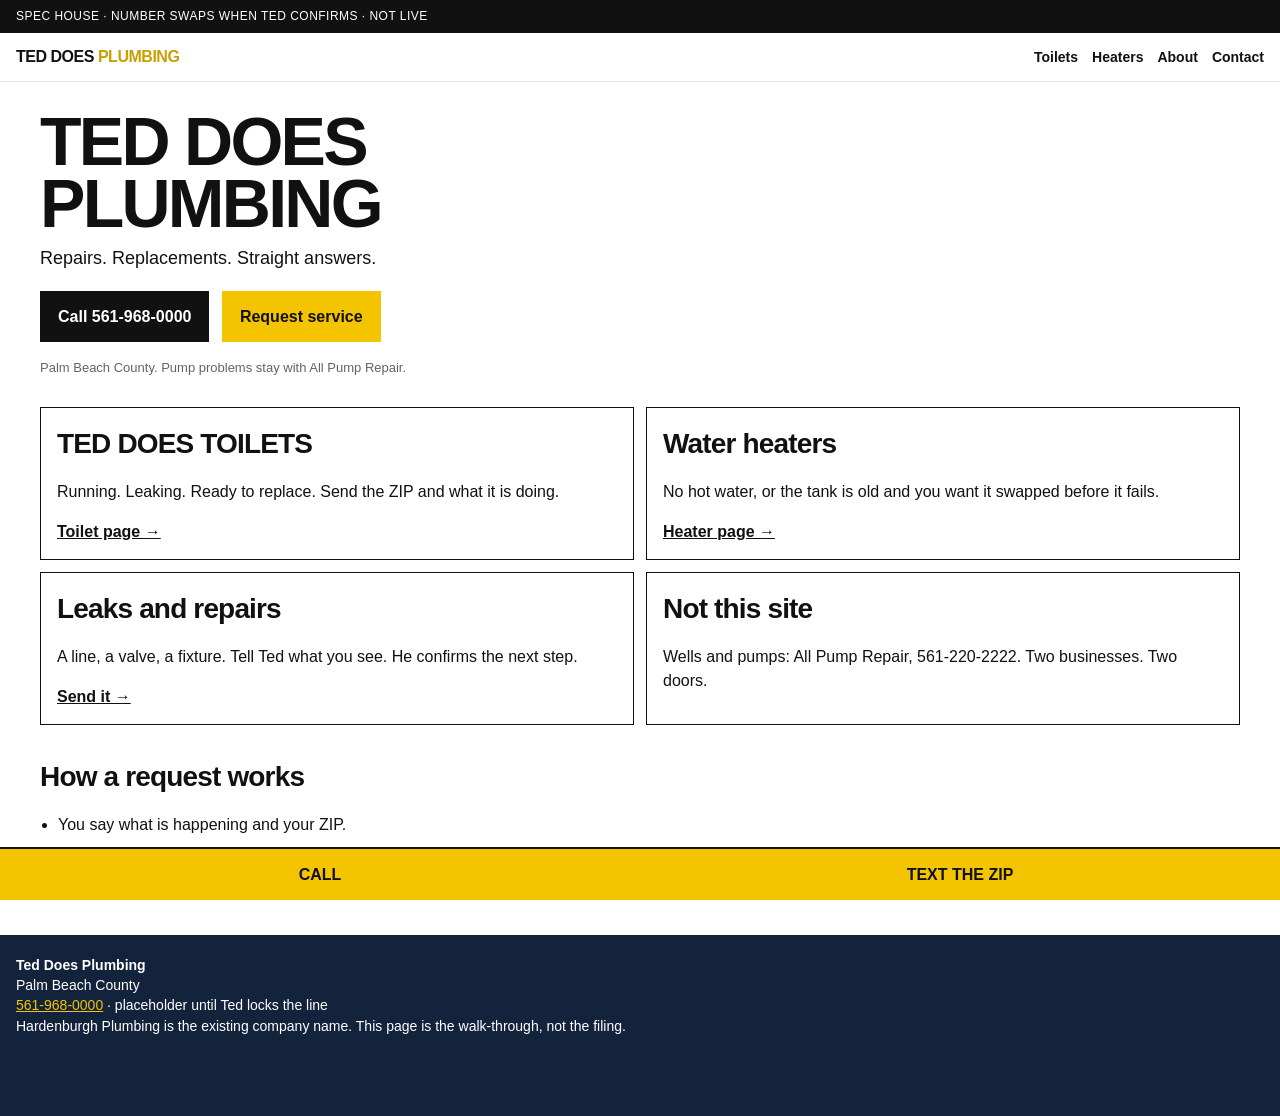
==== index.html @ 168a4441 "Add files via upload" ====
<!DOCTYPE html>
<html lang="en">
<head>
  <meta charset="utf-8">
  <meta name="viewport" content="width=device-width, initial-scale=1">
  <title>Ted Does Plumbing | Palm Beach County</title>
  <meta name="description" content="Plumbing repairs and replacements in Palm Beach County. Toilets, water heaters, leaks. Call Ted.">
  <link rel="stylesheet" href="styles.css">
</head>
<body>
  <div class="flag">SPEC HOUSE · NUMBER SWAPS WHEN TED CONFIRMS · NOT LIVE</div>
  <header class="bar">
    <a class="brand" href="index.html">TED DOES <span>PLUMBING</span></a>
    <nav>
      <a href="toilets.html">Toilets</a>
      <a href="water-heaters.html">Heaters</a>
      <a href="about.html">About</a>
      <a href="contact.html">Contact</a>
    </nav>
  </header>
  <main class="hero">
    <h1>TED DOES<br>PLUMBING</h1>
    <p class="sub">Repairs. Replacements. Straight answers.</p>
    <a class="cta" href="tel:5619680000">Call 561-968-0000</a>
    <a class="cta alt" href="contact.html">Request service</a>
    <p class="note">Palm Beach County. Pump problems stay with All Pump Repair.</p>
  </main>
  <div class="grid two">
    <article class="card">
      <h2>TED DOES TOILETS</h2>
      <p>Running. Leaking. Ready to replace. Send the ZIP and what it is doing.</p>
      <a href="toilets.html">Toilet page →</a>
    </article>
    <article class="card">
      <h2>Water heaters</h2>
      <p>No hot water, or the tank is old and you want it swapped before it fails.</p>
      <a href="water-heaters.html">Heater page →</a>
    </article>
    <article class="card">
      <h2>Leaks and repairs</h2>
      <p>A line, a valve, a fixture. Tell Ted what you see. He confirms the next step.</p>
      <a href="contact.html">Send it →</a>
    </article>
    <article class="card">
      <h2>Not this site</h2>
      <p>Wells and pumps: All Pump Repair, 561-220-2222. Two businesses. Two doors.</p>
    </article>
  </div>
  <section>
    <h2>How a request works</h2>
    <ul>
      <li>You say what is happening and your ZIP.</li>
      <li>Ted confirms he can take it. A form is not an appointment.</li>
      <li>The job is repair or replacement. He says which before he starts.</li>
    </ul>
  </section>
  <footer>
    <strong>Ted Does Plumbing</strong><br>
    Palm Beach County<br>
    <a href="tel:5619680000">561-968-0000</a> · placeholder until Ted locks the line<br>
    Hardenburgh Plumbing is the existing company name. This page is the walk-through, not the filing.
  </footer>
  <div class="callpad">
    <a href="tel:5619680000">CALL</a>
    <a href="contact.html">TEXT THE ZIP</a>
  </div>
</body>
</html>
---- styles.css ----
:root {
  --ink: #111;
  --yellow: #f5c400;
  --navy: #14233c;
  --paper: #fff;
  --line: #e6e6e6;
  --muted: #5c6570;
}
* { box-sizing: border-box; }
html, body { margin: 0; padding: 0; }
body {
  font-family: Arial, Helvetica, sans-serif;
  color: var(--ink);
  background: var(--paper);
  line-height: 1.45;
}
a { color: inherit; }
.bar {
  position: sticky; top: 0; z-index: 5;
  display: flex; justify-content: space-between; align-items: center;
  gap: 12px; padding: 12px 16px;
  background: #fff; border-bottom: 1px solid var(--line);
}
.brand { font-weight: 900; letter-spacing: -0.03em; text-decoration: none; }
.brand span { color: #c9a000; }
nav { display: flex; gap: 14px; font-size: 14px; }
nav a { text-decoration: none; font-weight: 700; }
.hero { padding: 28px 16px 8px; }
h1 { font-size: 42px; line-height: 0.92; margin: 0 0 10px; letter-spacing: -0.04em; }
h1 em { font-style: normal; background: var(--yellow); padding: 0 6px; }
.sub { font-size: 18px; margin: 0 0 16px; }
.cta {
  display: inline-block; background: var(--ink); color: #fff;
  text-decoration: none; font-weight: 800; padding: 14px 18px; margin: 4px 8px 4px 0;
}
.cta.alt { background: var(--yellow); color: #111; }
.note { color: var(--muted); font-size: 13px; }
.grid { display: grid; gap: 12px; padding: 8px 16px 24px; }
.card {
  border: 1px solid var(--ink); padding: 16px;
}
.card h2, .card h3 { margin: 0 0 6px; }
.card a { font-weight: 800; }
section { padding: 8px 16px 24px; }
h2 { font-size: 28px; letter-spacing: -0.03em; margin: 0 0 8px; }
ul { padding-left: 18px; }
li { margin: 6px 0; }
form { display: grid; gap: 10px; max-width: 520px; }
input, textarea, select {
  width: 100%; font: inherit; padding: 12px; border: 1px solid #111;
}
button.cta { border: 0; width: fit-content; }
footer {
  background: var(--navy); color: #fff; padding: 20px 16px 80px; font-size: 14px;
}
footer a { color: var(--yellow); }
.callpad {
  position: fixed; left: 0; right: 0; bottom: 0;
  display: flex; background: var(--yellow); border-top: 2px solid #111;
}
.callpad a {
  flex: 1; text-align: center; padding: 14px 8px; font-weight: 900;
  text-decoration: none;
}
.flag {
  background: #111; color: #fff; padding: 8px 16px; font-size: 12px; letter-spacing: 0.04em;
}
@media (min-width: 800px) {
  .hero, section, .grid { padding-left: 40px; padding-right: 40px; }
  .grid.two { grid-template-columns: 1fr 1fr; }
  h1 { font-size: 68px; }
}
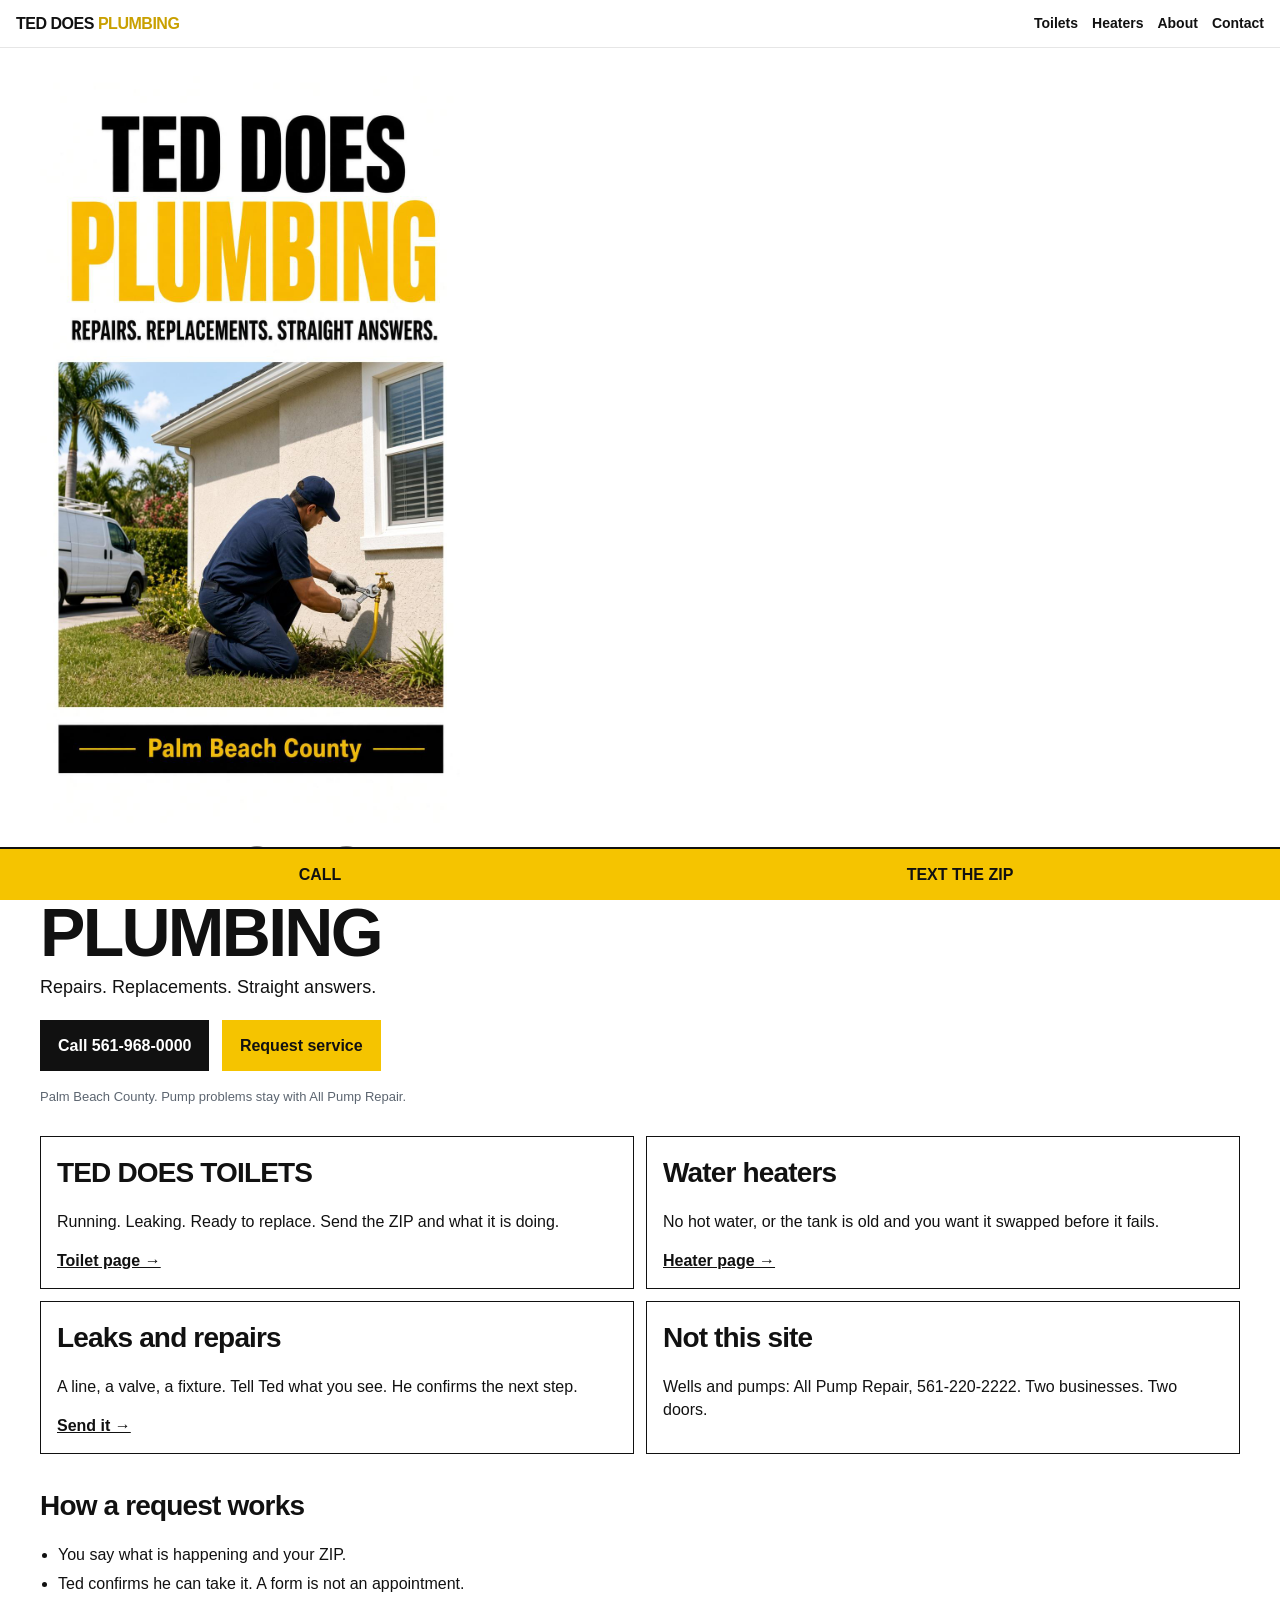
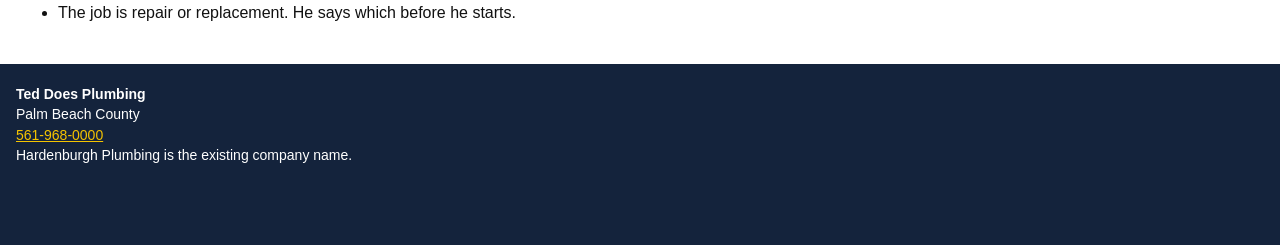
==== commit 5323fa23: "Add files via upload" ====
--- a/index.html
+++ b/index.html
@@ -8,7 +8,6 @@
   <link rel="stylesheet" href="styles.css">
 </head>
 <body>
-  <div class="flag">SPEC HOUSE · NUMBER SWAPS WHEN TED CONFIRMS · NOT LIVE</div>
   <header class="bar">
     <a class="brand" href="index.html">TED DOES <span>PLUMBING</span></a>
     <nav>
@@ -19,6 +18,7 @@
     </nav>
   </header>
   <main class="hero">
+    <img src="hero-plumbing.jpg" alt="Ted Does Plumbing. Repairs. Replacements. Straight answers. Palm Beach County." style="width:100%;max-width:420px;display:block;margin:0 0 16px;">
     <h1>TED DOES<br>PLUMBING</h1>
     <p class="sub">Repairs. Replacements. Straight answers.</p>
     <a class="cta" href="tel:5619680000">Call 561-968-0000</a>
@@ -57,8 +57,8 @@
   <footer>
     <strong>Ted Does Plumbing</strong><br>
     Palm Beach County<br>
-    <a href="tel:5619680000">561-968-0000</a> · placeholder until Ted locks the line<br>
-    Hardenburgh Plumbing is the existing company name. This page is the walk-through, not the filing.
+    <a href="tel:5619680000">561-968-0000</a><br>
+    Hardenburgh Plumbing is the existing company name.
   </footer>
   <div class="callpad">
     <a href="tel:5619680000">CALL</a>
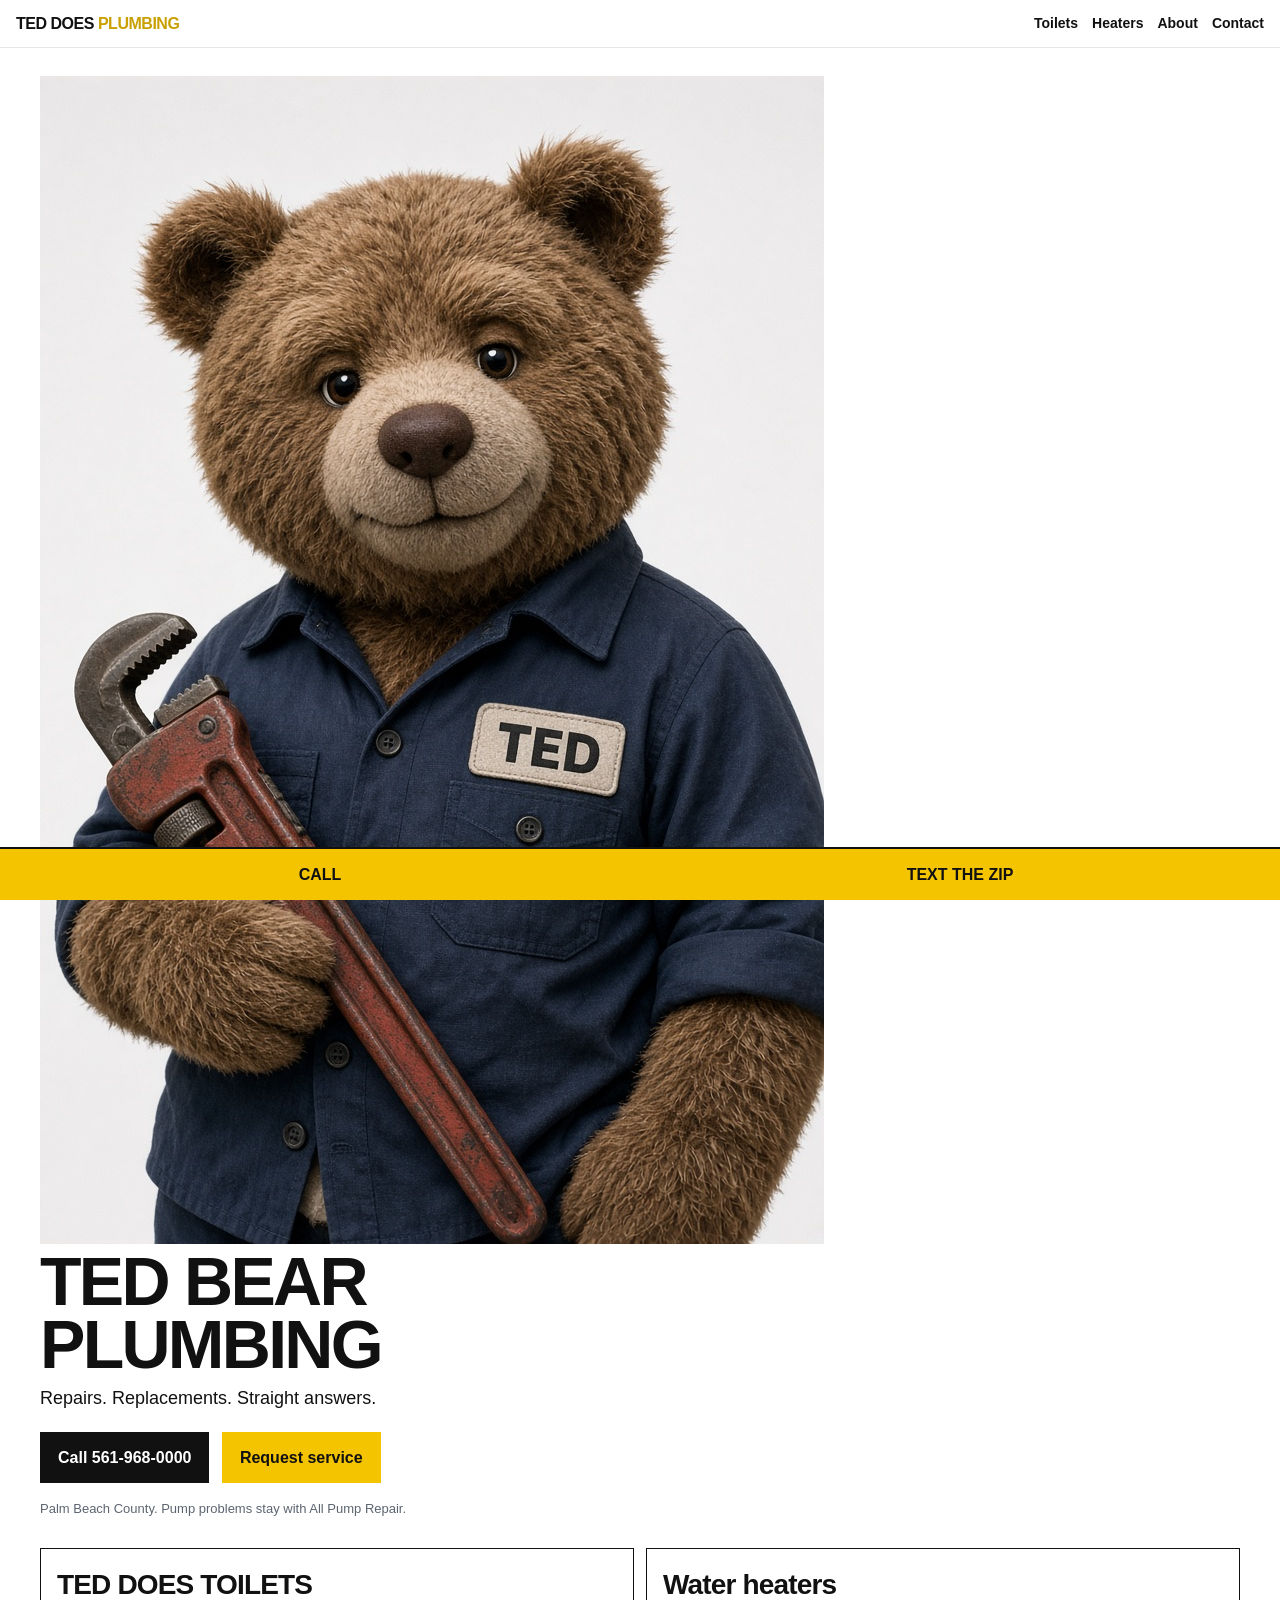
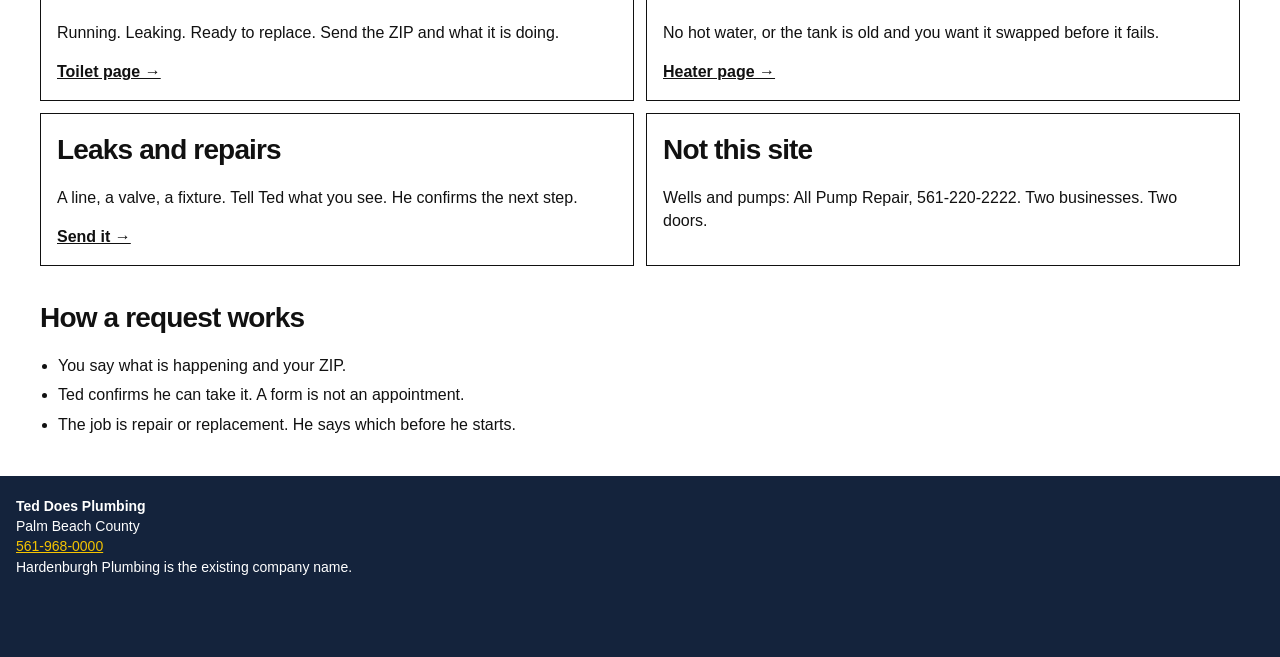
==== commit 9b1917ed: "Update hero image and heading in index.html" ====
--- a/index.html
+++ b/index.html
@@ -18,8 +18,8 @@
     </nav>
   </header>
   <main class="hero">
-    <img src="hero-plumbing.jpg" alt="Ted Does Plumbing. Repairs. Replacements. Straight answers. Palm Beach County." style="width:100%;max-width:420px;display:block;margin:0 0 16px;">
-    <h1>TED DOES<br>PLUMBING</h1>
+    <img src="tedbear1.jpg" alt="Ted Bear Plumbing">
+<h1>TED BEAR<br>PLUMBING</h1>
     <p class="sub">Repairs. Replacements. Straight answers.</p>
     <a class="cta" href="tel:5619680000">Call 561-968-0000</a>
     <a class="cta alt" href="contact.html">Request service</a>
